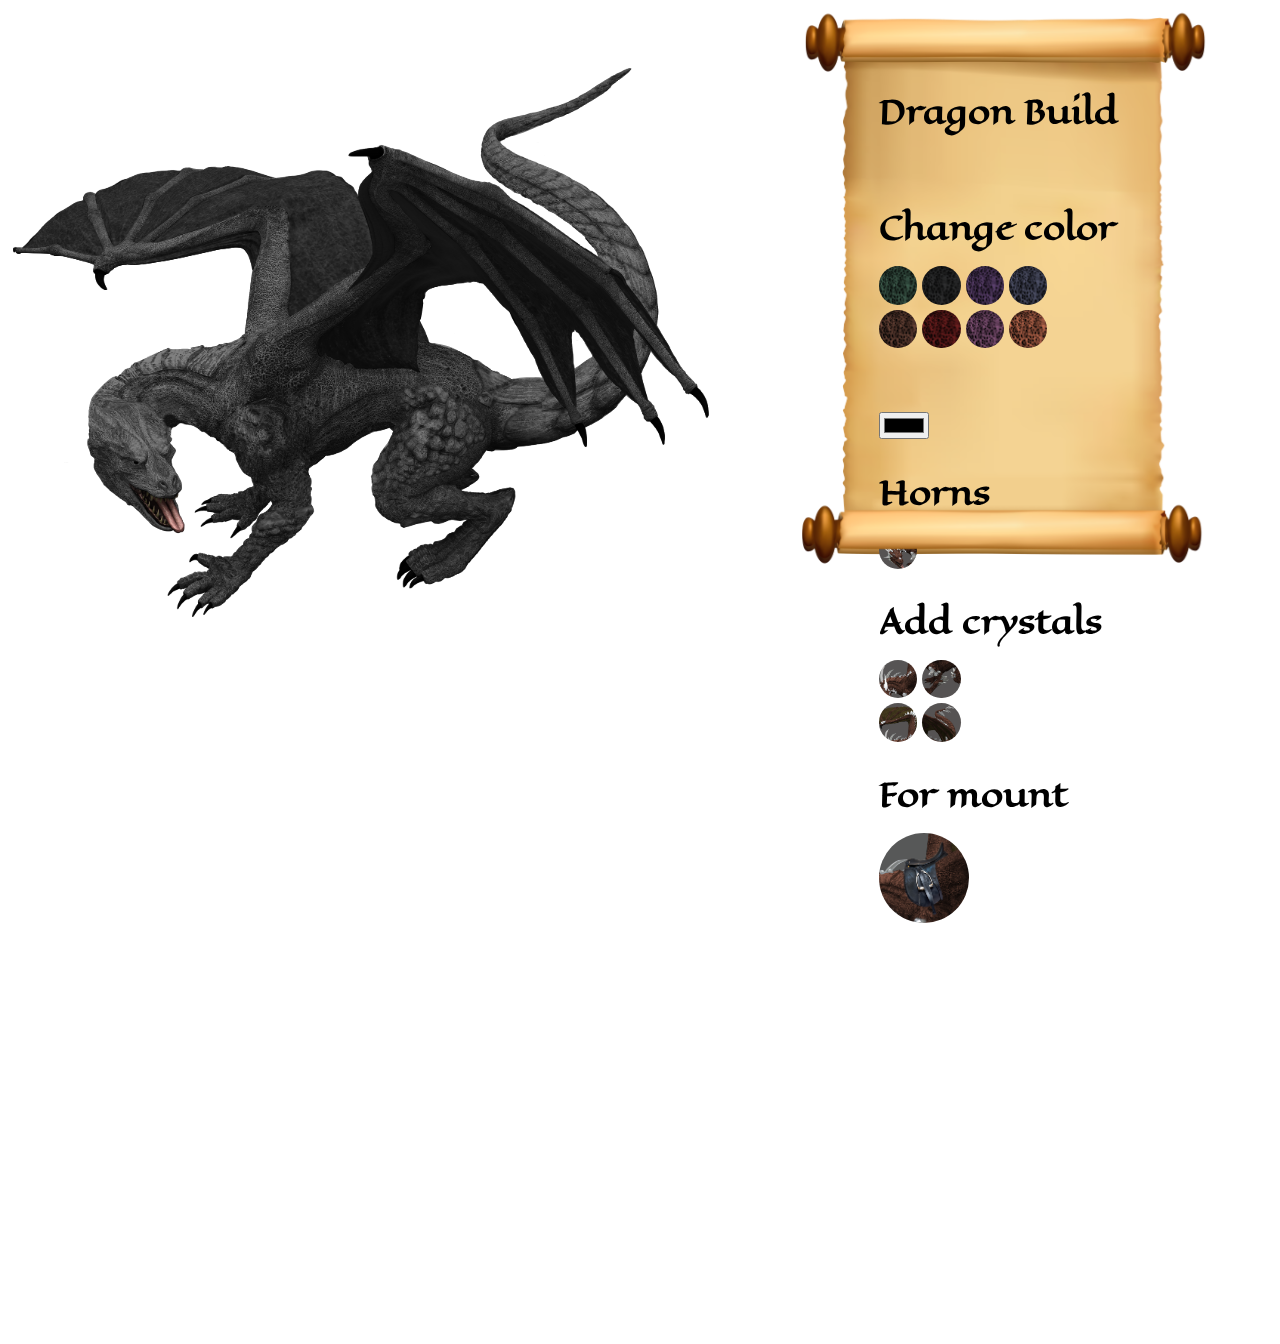
==== index.html @ 57c8bcbb "made the animations kinda work; had to rename pngs" ====
<!DOCTYPE html>
<html lang="en">
<head>
    <meta charset="UTF-8">
    <meta http-equiv="X-UA-Compatible" content="IE=edge">
    <meta name="viewport" content="width=device-width, initial-scale=1.0">
    <title>Document</title>
    <link rel="stylesheet" href="dragon.css">

    <link rel="preconnect" href="https://fonts.googleapis.com">
<link rel="preconnect" href="https://fonts.gstatic.com" crossorigin>
<link href="https://fonts.googleapis.com/css2?family=Eagle+Lake&display=swap" rel="stylesheet">

</head>
<body>
    <div id="grid_conatiner">
    <section id="dragonPart"></section>
    <section id="scrollPart">
        <div id="scroll"></div>
        <div id="scrollable">
        <h1>Dragon Build</h1>
        <h2>Change color</h2>
        <div class="theColors">
        <div id="color1" class="dragon-color" style="background-color: #4f7662"></div>
        <div id="color2" class="dragon-color" style="background-color: #393a3b"></div>
        <div id="color3" class="dragon-color" style="background-color: #77548f"></div>
        <div id="color4" class="dragon-color" style="background-color: #656985"></div>
        <div id="color5" class="dragon-color" style="background-color: #875848"></div>
        <div id="color6" class="dragon-color" style="background-color: #902929"></div>
        <div id="color7" class="dragon-color" style="background-color: #a76a99"></div>
        <div id="color8" class="dragon-color" style="background-color: #ea8361"></div>
    </div>
    <input id="colorWheel" type="color"></input>
    <h2>Horns</h2>
    <div class="horns feature-option" data-feature="horns"></div>
    <h2>Add crystals</h2>
    <div class="theCrystals">
        <div id="crystal1" class="neckCrystals crystal-option feature-option" data-feature="neckCrystals"></div>
        <div id="crystal2" class="legCrystals crystal-option feature-option" data-feature="legCrystals"></div>
        <div id="crystal3" class="wingCrystals crystal-option feature-option" data-feature="wingCrystals"></div>
        <div id="crystal4" class="tailCrystals crystal-option feature-option" data-feature="tailCrystals"></div>
    </div>
    <h2>For mount</h2>
    <div class="saddle feature-option" data-feature="saddle"></div>
</div>
<div id="scroll2"></div>
    </section>
    </div>
    <script src="script.js"></script>
</body>
</html>
---- dragon.css ----
body {
  position: relative;
  width: 100%;
  height: 100%;
  margin: 0;
  background-image: url("images/bacround.png");
  background-repeat: no-repeat;
  background-attachment: fixed;
  background-position: center center;
  background-size: cover;
  z-index: 1;
}

h1 {
  font-family: "Eagle Lake", cursive;
  font-size: 2.5vw;
  margin-bottom: 5vw;
}

h2 {
  font-family: "Eagle Lake", cursive;
  font-size: 2rem;
  margin-bottom: 1vw;
}

#grid_conatiner {
  display: grid;
  grid-template-columns: 2fr 1fr;
}

#dragonPart {
  width: 85%;
  height: 0;
  position: sticky;
  top: 0;
}

#scroll {
  background-image: url(images/scroll.png);
  background-size: cover;
  width: 33vw;
  height: 45vw;
  z-index: 2;
  position: fixed;
  margin-left: -5vw;
  margin-top: -5vw;
}
#scroll2 {
  background-image: url(images/scroll2.png);
  background-size: cover;
  width: 33vw;
  height: 45vw;
  z-index: 20;
  position: fixed;
  margin-left: -5vw;
  margin-top: -57.1vw;
  pointer-events: none;
}

#scrollPart {
  overflow: hidden;

  height: 100vw;
  margin-top: 5vw;
}

#scrollable {
  position: relative;
  z-index: 10;
  width: 36vw;
  height: 50vw;
  padding-left: 2vw;
}

.theColors {
  display: grid;
  grid-template-columns: max-content max-content max-content max-content;
  column-gap: 5px;
  row-gap: 5px;
  margin-bottom: 5vw;
}

.dragon-color {
  width: 3vw;
  height: 3vw;
  border-radius: 6vw;
  cursor: pointer;
}

#color1 {
  background-image: url("images/4f7662.png");
}

#color2 {
  background-image: url("images/393a3b.png");
}

#color3 {
  background-image: url("images/77548f.png");
}

#color4 {
  background-image: url("images/656985.png");
}

#color5 {
  background-image: url("images/875848.png");
}

#color6 {
  background-image: url("images/902929.png");
}

#color7 {
  background-image: url("images/a76a99.png");
}

#color8 {
  background-image: url("images/ea8361.png");
}

#colorWheel {
  cursor: pointer;
}

.horns {
  background-image: url("images/horns.png");
  background-size: cover;
  width: 3vw;
  height: 3vw;
  cursor: pointer;
  border-radius: 6vw;
}

.theCrystals {
  display: grid;
  grid-template-columns: max-content max-content;
  column-gap: 5px;
  row-gap: 5px;
  margin-bottom: 2vw;
}

.crystal-option {
  width: 3vw;
  height: 3vw;
  cursor: pointer;
  border-radius: 6vw;
}

.neckCrystals {
  background-image: url("images/neckCrystals.png");
  background-size: cover;
}

.legCrystals {
  background-image: url("images/legCrystals.png");
  background-size: cover;
}

.wingCrystals {
  background-image: url("images/wingCrystals.png");
  background-size: cover;
}

.tailCrystals {
  background-image: url("images/tailCrystals.png");
  background-size: cover;
}

.saddle {
  background-image: url("images/saddle.png");
  background-size: cover;
  width: 7vw;
  height: 7vw;
  cursor: pointer;
  border-radius: 14vw;
}

.hornsX {
  z-index: 200;
  width: 3vw;
  height: 3vw;
  cursor: pointer;
  border-radius: 6vw;
}

.neckCrystalsX,
.legCrystalsX,
.wingCrystalsX,
.tailCrystalsX {
  width: 3vw;
  height: 3vw;
  cursor: pointer;
  border-radius: 6vw;
}

.saddleX {
  width: 7vw;
  height: 7vw;
  cursor: pointer;
  border-radius: 14vw;
}
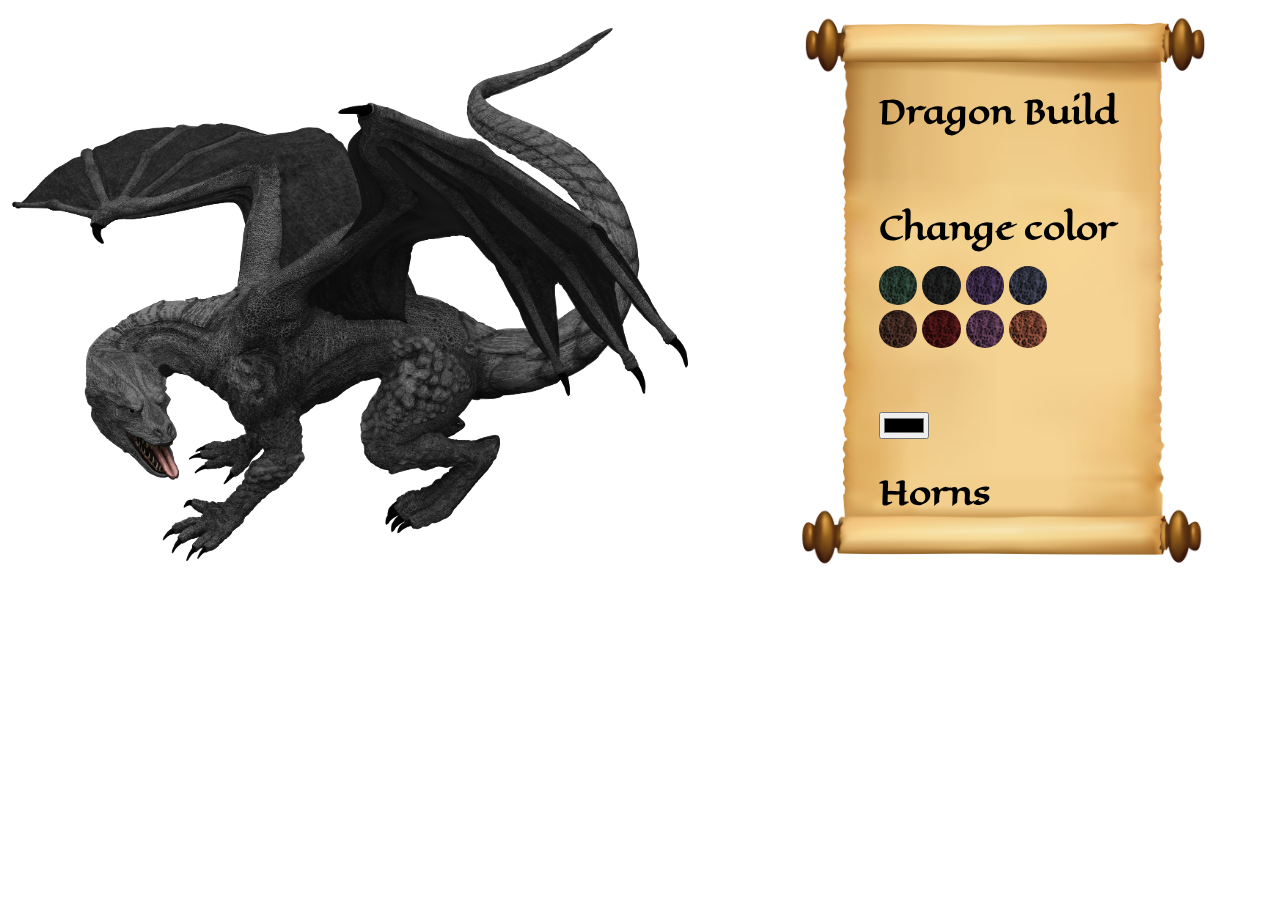
==== commit fc5cb394: "Klaus has been sucsesfully merged with Master" ====
--- a/index.html
+++ b/index.html
@@ -15,6 +15,7 @@
 <body>
     <div id="grid_conatiner">
     <section id="dragonPart"></section>
+    <div id="scroll_container">
     <section id="scrollPart">
         <div id="scroll"></div>
         <div id="scrollable">
@@ -35,16 +36,16 @@
     <div class="horns feature-option" data-feature="horns"></div>
     <h2>Add crystals</h2>
     <div class="theCrystals">
-        <div id="crystal1" class="neckCrystals crystal-option feature-option" data-feature="neckCrystals"></div>
-        <div id="crystal2" class="legCrystals crystal-option feature-option" data-feature="legCrystals"></div>
-        <div id="crystal3" class="wingCrystals crystal-option feature-option" data-feature="wingCrystals"></div>
-        <div id="crystal4" class="tailCrystals crystal-option feature-option" data-feature="tailCrystals"></div>
+        <div id="crystal1" class="crystal-option feature-option" data-feature="neckCrystals"></div>
+        <div id="crystal2" class="crystal-option feature-option" data-feature="legCrystals"></div>
+        <div id="crystal3" class="crystal-option feature-option" data-feature="wingCrystals"></div>
+        <div id="crystal4" class="crystal-option feature-option" data-feature="tailCrystals"></div>
     </div>
     <h2>For mount</h2>
     <div class="saddle feature-option" data-feature="saddle"></div>
 </div>
-<div id="scroll2"></div>
     </section>
+</div>
     </div>
     <script src="script.js"></script>
 </body>
--- a/dragon.css
+++ b/dragon.css
@@ -1,5 +1,4 @@
 body {
-  position: relative;
   width: 100%;
   height: 100%;
   margin: 0;
@@ -9,6 +8,7 @@
   background-position: center center;
   background-size: cover;
   z-index: 1;
+  overflow: hidden;
 }
 
 h1 {
@@ -26,13 +26,28 @@
 #grid_conatiner {
   display: grid;
   grid-template-columns: 2fr 1fr;
+  margin-top: 5vw;
 }
 
 #dragonPart {
-  width: 85%;
-  height: 0;
-  position: sticky;
-  top: 0;
+  width: 55vw;
+  margin-top: -8vw;
+}
+
+#scroll_container {
+  height: 35.4vw;
+  overflow: scroll;
+}
+
+/* Hide scrollbar for Chrome, Safari and Opera */
+#scroll_container::-webkit-scrollbar {
+  display: none;
+}
+
+/* Hide scrollbar for IE, Edge and Firefox */
+#scroll_container {
+  -ms-overflow-style: none; /* IE and Edge */
+  scrollbar-width: none; /* Firefox */
 }
 
 #scroll {
@@ -45,23 +60,10 @@
   margin-left: -5vw;
   margin-top: -5vw;
 }
-#scroll2 {
-  background-image: url(images/scroll2.png);
-  background-size: cover;
-  width: 33vw;
-  height: 45vw;
-  z-index: 20;
-  position: fixed;
-  margin-left: -5vw;
-  margin-top: -57.1vw;
-  pointer-events: none;
-}
 
 #scrollPart {
   overflow: hidden;
-
-  height: 100vw;
-  margin-top: 5vw;
+  height: 65vw;
 }
 
 #scrollable {
@@ -147,23 +149,23 @@
   border-radius: 6vw;
 }
 
-.neckCrystals {
-  background-image: url("images/neckCrystals.png");
+#crystal1 {
+  background-image: url("images/neck_crystals.png");
   background-size: cover;
 }
 
-.legCrystals {
-  background-image: url("images/legCrystals.png");
+#crystal2 {
+  background-image: url("images/leg_crystals.png");
   background-size: cover;
 }
 
-.wingCrystals {
-  background-image: url("images/wingCrystals.png");
+#crystal3 {
+  background-image: url("images/wing_crystals.png");
   background-size: cover;
 }
 
-.tailCrystals {
-  background-image: url("images/tailCrystals.png");
+#crystal4 {
+  background-image: url("images/tail_crystals.png");
   background-size: cover;
 }
 
@@ -175,28 +177,3 @@
   cursor: pointer;
   border-radius: 14vw;
 }
-
-.hornsX {
-  z-index: 200;
-  width: 3vw;
-  height: 3vw;
-  cursor: pointer;
-  border-radius: 6vw;
-}
-
-.neckCrystalsX,
-.legCrystalsX,
-.wingCrystalsX,
-.tailCrystalsX {
-  width: 3vw;
-  height: 3vw;
-  cursor: pointer;
-  border-radius: 6vw;
-}
-
-.saddleX {
-  width: 7vw;
-  height: 7vw;
-  cursor: pointer;
-  border-radius: 14vw;
-}
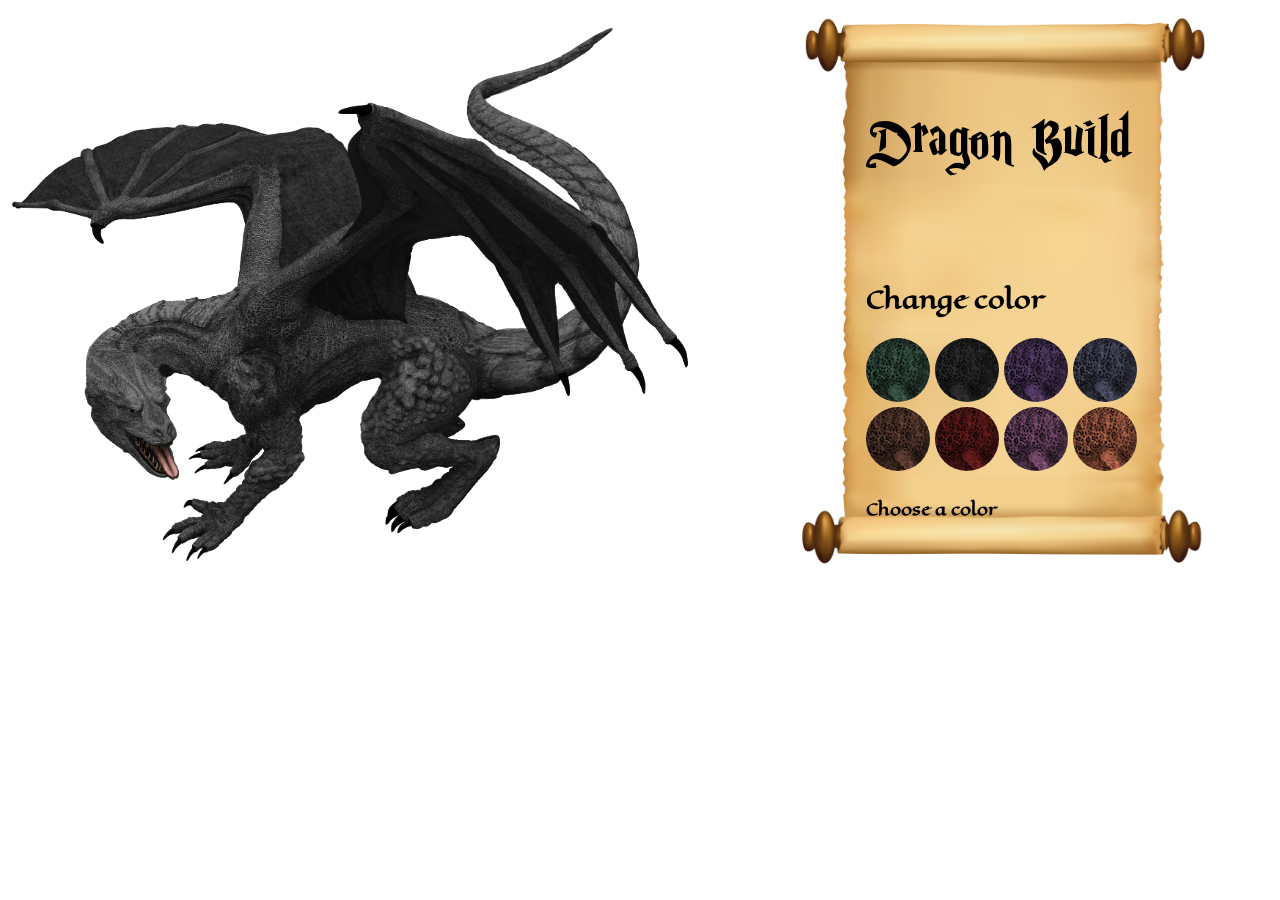
==== commit 5037ad00: "scroll styling done" ====
--- a/index.html
+++ b/index.html
@@ -31,17 +31,18 @@
         <div id="color7" class="dragon-color" style="background-color: #a76a99"></div>
         <div id="color8" class="dragon-color" style="background-color: #ea8361"></div>
     </div>
+    <h3>Choose a color</h3>
     <input id="colorWheel" type="color"></input>
     <h2>Horns</h2>
     <div class="horns feature-option" data-feature="horns"></div>
     <h2>Add crystals</h2>
     <div class="theCrystals">
-        <div id="crystal1" class="crystal-option feature-option" data-feature="neckCrystals"></div>
-        <div id="crystal2" class="crystal-option feature-option" data-feature="legCrystals"></div>
-        <div id="crystal3" class="crystal-option feature-option" data-feature="wingCrystals"></div>
-        <div id="crystal4" class="crystal-option feature-option" data-feature="tailCrystals"></div>
+        <div id="crystal1" class="neckCrystals crystal-option feature-option" data-feature="neckCrystals"></div>
+        <div id="crystal2" class="legCrystals crystal-option feature-option" data-feature="legCrystals"></div>
+        <div id="crystal3" class="wingCrystals crystal-option feature-option" data-feature="wingCrystals"></div>
+        <div id="crystal4" class="tailCrystals crystal-option feature-option" data-feature="tailCrystals"></div>
     </div>
-    <h2>For mount</h2>
+    <h2>For mounting</h2>
     <div class="saddle feature-option" data-feature="saddle"></div>
 </div>
     </section>
--- a/dragon.css
+++ b/dragon.css
@@ -1,3 +1,8 @@
+@font-face {
+  font-family: dragonFont;
+  src: url(MagicSchoolOne.ttf);
+}
+
 body {
   width: 100%;
   height: 100%;
@@ -12,15 +17,25 @@
 }
 
 h1 {
-  font-family: "Eagle Lake", cursive;
-  font-size: 2.5vw;
-  margin-bottom: 5vw;
+  font-family: "dragonFont";
+  font-size: 5.5vw;
+  font-weight: 300;
+  margin-bottom: 7vw;
+  margin-left: 0vw;
+  margin-top: 1.8vw;
 }
 
 h2 {
   font-family: "Eagle Lake", cursive;
-  font-size: 2rem;
+  font-size: 1.5rem;
   margin-bottom: 1vw;
+}
+
+h3 {
+  font-family: "Eagle Lake", cursive;
+  font-size: 1rem;
+  margin-bottom: 0.5vw;
+  margin-top: -3vw;
 }
 
 #grid_conatiner {
@@ -63,7 +78,7 @@
 
 #scrollPart {
   overflow: hidden;
-  height: 65vw;
+  height: 115vw;
 }
 
 #scrollable {
@@ -71,7 +86,7 @@
   z-index: 10;
   width: 36vw;
   height: 50vw;
-  padding-left: 2vw;
+  padding-left: 1vw;
 }
 
 .theColors {
@@ -80,11 +95,12 @@
   column-gap: 5px;
   row-gap: 5px;
   margin-bottom: 5vw;
+  margin-top: 1.5vw;
 }
 
 .dragon-color {
-  width: 3vw;
-  height: 3vw;
+  width: 5vw;
+  height: 5vw;
   border-radius: 6vw;
   cursor: pointer;
 }
@@ -122,56 +138,105 @@
 }
 
 #colorWheel {
-  cursor: pointer;
-}
+  width: 7vw;
+  height: 7vw;
+  cursor: pointer;
+  border-radius: 6vw;
+  padding: 0.5vw;
+  background-color: black;
+  margin-bottom: 8vw;
+  margin-left: 6.5vw;
+  margin-top: 2vw;
+}
+
+#colorWheel::-webkit-color-swatch {
+  border: none;
+  border-radius: 100%;
+  padding: 0;
+}
+
+/* input[type="color"] {
+  border-radius: 6vw;
+} */
 
 .horns {
   background-image: url("images/horns.png");
   background-size: cover;
-  width: 3vw;
-  height: 3vw;
-  cursor: pointer;
-  border-radius: 6vw;
+  width: 7vw;
+  height: 7vw;
+  cursor: pointer;
+  border-radius: 6vw;
+  margin-bottom: 8vw;
+  margin-left: 6vw;
 }
 
 .theCrystals {
   display: grid;
   grid-template-columns: max-content max-content;
-  column-gap: 5px;
-  row-gap: 5px;
+  column-gap: 2vw;
+  row-gap: 2vw;
   margin-bottom: 2vw;
+  margin-bottom: 8vw;
 }
 
 .crystal-option {
+  width: 7vw;
+  height: 7vw;
+  cursor: pointer;
+  border-radius: 6vw;
+  background-color: rgba(0, 0, 0, 0.2);
+  margin-left: 1.5vw;
+}
+
+.neckCrystals {
+  background-image: url("images/neckCrystals.png");
+  background-size: cover;
+}
+
+.legCrystals {
+  background-image: url("images/legCrystals.png");
+  background-size: cover;
+}
+
+.wingCrystals {
+  background-image: url("images/wingCrystals.png");
+  background-size: cover;
+}
+
+.tailCrystals {
+  background-image: url("images/tailCrystals.png");
+  background-size: cover;
+}
+
+.saddle {
+  background-image: url("images/saddle.png");
+  background-size: cover;
+  width: 7vw;
+  height: 8vw;
+  cursor: pointer;
+  margin-bottom: 4vw;
+  margin-left: 6vw;
+}
+
+.hornsX {
+  z-index: 200;
   width: 3vw;
   height: 3vw;
   cursor: pointer;
   border-radius: 6vw;
 }
 
-#crystal1 {
-  background-image: url("images/neck_crystals.png");
-  background-size: cover;
-}
-
-#crystal2 {
-  background-image: url("images/leg_crystals.png");
-  background-size: cover;
-}
-
-#crystal3 {
-  background-image: url("images/wing_crystals.png");
-  background-size: cover;
-}
-
-#crystal4 {
-  background-image: url("images/tail_crystals.png");
-  background-size: cover;
-}
-
-.saddle {
-  background-image: url("images/saddle.png");
-  background-size: cover;
+.neckCrystalsX,
+.legCrystalsX,
+.wingCrystalsX,
+.tailCrystalsX {
+  width: 3vw;
+  height: 3vw;
+  cursor: pointer;
+  border-radius: 6vw;
+}
+
+.saddleX {
   width: 7vw;
   height: 7vw;
   cursor: pointer;
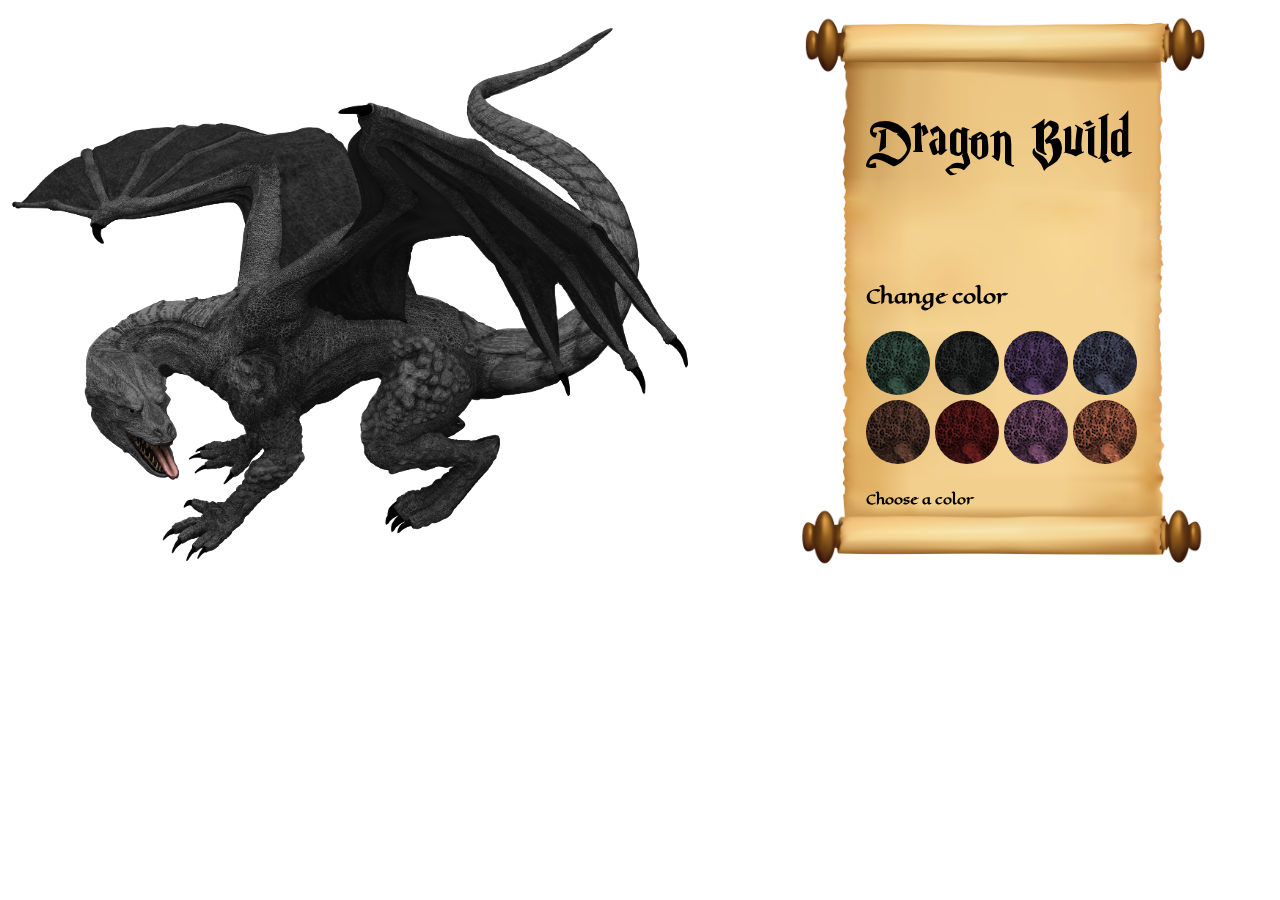
==== commit 0e642a59: "made the animation WORK" ====
--- a/index.html
+++ b/index.html
@@ -14,7 +14,9 @@
 </head>
 <body>
     <div id="grid_conatiner">
-    <section id="dragonPart"></section>
+    <section id="dragonPart">
+        <div id="middleFrame"></div>
+    </section>
     <div id="scroll_container">
     <section id="scrollPart">
         <div id="scroll"></div>
@@ -48,6 +50,11 @@
     </section>
 </div>
     </div>
+    <div id="cikles_container">
+        <div id="cirkle"></div>
+        <div id="cirkle2"></div>
+    </div>
+   
     <script src="script.js"></script>
 </body>
 </html>--- a/dragon.css
+++ b/dragon.css
@@ -27,13 +27,13 @@
 
 h2 {
   font-family: "Eagle Lake", cursive;
-  font-size: 1.5rem;
+  font-size: 1.5vw;
   margin-bottom: 1vw;
 }
 
 h3 {
   font-family: "Eagle Lake", cursive;
-  font-size: 1rem;
+  font-size: 1vw;
   margin-bottom: 0.5vw;
   margin-top: -3vw;
 }
@@ -105,6 +105,10 @@
   cursor: pointer;
 }
 
+.dragon-color:hover {
+  filter: drop-shadow(0px 0px 0.3vw rgb(89, 0, 255));
+}
+
 #color1 {
   background-image: url("images/4f7662.png");
 }
@@ -155,9 +159,9 @@
   padding: 0;
 }
 
-/* input[type="color"] {
-  border-radius: 6vw;
-} */
+#colorWheel:hover {
+  filter: drop-shadow(0px 0px 0.3vw rgb(89, 0, 255));
+}
 
 .horns {
   background-image: url("images/horns.png");
@@ -168,6 +172,10 @@
   border-radius: 6vw;
   margin-bottom: 8vw;
   margin-left: 6vw;
+}
+
+.horns:hover {
+  filter: drop-shadow(0px 0px 0.3vw rgb(89, 0, 255));
 }
 
 .theCrystals {
@@ -188,6 +196,10 @@
   margin-left: 1.5vw;
 }
 
+.crystal-option:hover {
+  filter: drop-shadow(0px 0px 0.3vw rgb(89, 0, 255));
+}
+
 .neckCrystals {
   background-image: url("images/neckCrystals.png");
   background-size: cover;
@@ -218,8 +230,11 @@
   margin-left: 6vw;
 }
 
+.saddle:hover {
+  filter: drop-shadow(0px 0px 0.3vw rgb(89, 0, 255));
+}
+
 .hornsX {
-  z-index: 200;
   width: 3vw;
   height: 3vw;
   cursor: pointer;
@@ -242,3 +257,54 @@
   cursor: pointer;
   border-radius: 14vw;
 }
+
+#cirkle {
+  background-image: url(images/circle.png);
+  background-size: cover;
+  width: 9vw;
+  height: 9vw;
+  margin-top: -20vw;
+  margin-left: 87vw;
+
+  animation: glow_kf 20s infinite linear;
+}
+
+#cirkle2 {
+  position: relative;
+  z-index: 100;
+  background-image: url(images/circle.png);
+  background-size: cover;
+  width: 8vw;
+  height: 8vw;
+  margin-top: -38vw;
+  margin-left: 61vw;
+
+  animation: glow_kf 20s infinite linear;
+}
+
+.glow {
+  animation: glow_kf 20s infinite linear;
+}
+
+@keyframes glow_kf {
+  0% {
+    filter: drop-shadow(0px 0px 0.1vw rgb(0, 17, 255));
+    transform: rotate(0deg);
+  }
+  50% {
+    filter: drop-shadow(0px 0px 0.2vw rgb(0, 255, 234));
+  }
+  100% {
+    filter: drop-shadow(0px 0px 0.3vw rgb(255, 0, 221));
+    transform: rotate(360deg);
+  }
+}
+
+#middleFrame {
+  position: absolute;
+  top: 3vw;
+  left: 49vw;
+  height: 7vw;
+  width: 7vw;
+  background-color: transparent;
+}
